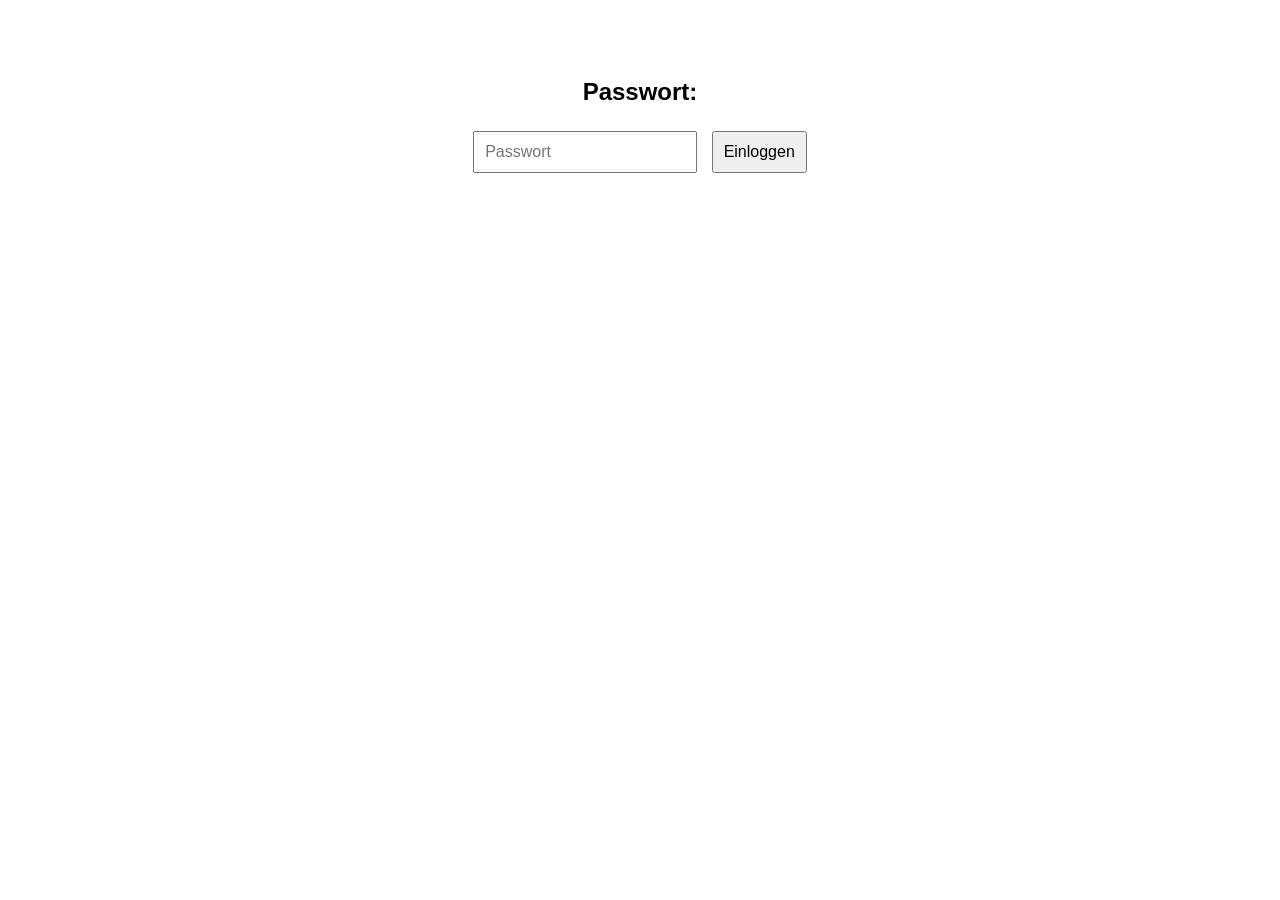
==== index.html @ ae8aec2b "Update index.html" ====
<!DOCTYPE html>
<html lang="de">
<head>
    <meta charset="UTF-8">
    <meta name="viewport" content="width=device-width, initial-scale=1.0">
    <title>limonchelli adventures</title>
    <style>
        body { font-family: sans-serif; text-align: center; padding: 50px; }
        .hidden { display: none; }
        input, button { padding: 10px; margin: 5px; font-size: 16px; }
    </style>
</head>
<body>

    <!-- Login-Bereich -->
    <div id="login-box">
        <h2>Passwort: </h2>
        <input type="password" id="password-input" placeholder="Passwort">
        <button onclick="checkPassword()">Einloggen</button>
        <p id="error-message" style="color: red;"></p>
    </div>

    <!-- Geheimer Inhalt -->
    <div id="secret-content" class="hidden">
        <!-- Ersetzen Sie 'ihr-bild.jpg' mit dem Link zu Ihrem Foto -->
        <img src="limonchello.jpeg" alt="Limonchelli Adventures Banner" style="width:100%; max-width:1200px; height:auto;">
        <h1>Willkommen zu den limonchelli adventures !</h1>

        <!-- Füge diesen Code in deine index.html ein -->
        <div class="navigation-container">
            <a href="abenteuer.html" class="btn-adventure">Zu den Abenteuern</a>
        </div>

 
    </div>


    <script>
        function checkPassword() {
            const input = document.getElementById('password-input').value;
            // Ersetze 'geheim123' durch dein Wunschpasswort
            if (input === 'hariksee') { 
                document.getElementById('login-box').classList.add('hidden');
                document.getElementById('secret-content').classList.remove('hidden');
            } else {
                document.getElementById('error-message').innerText = 'Falsches Passwort!';
            }
        }
    </script>

</body>
</html>
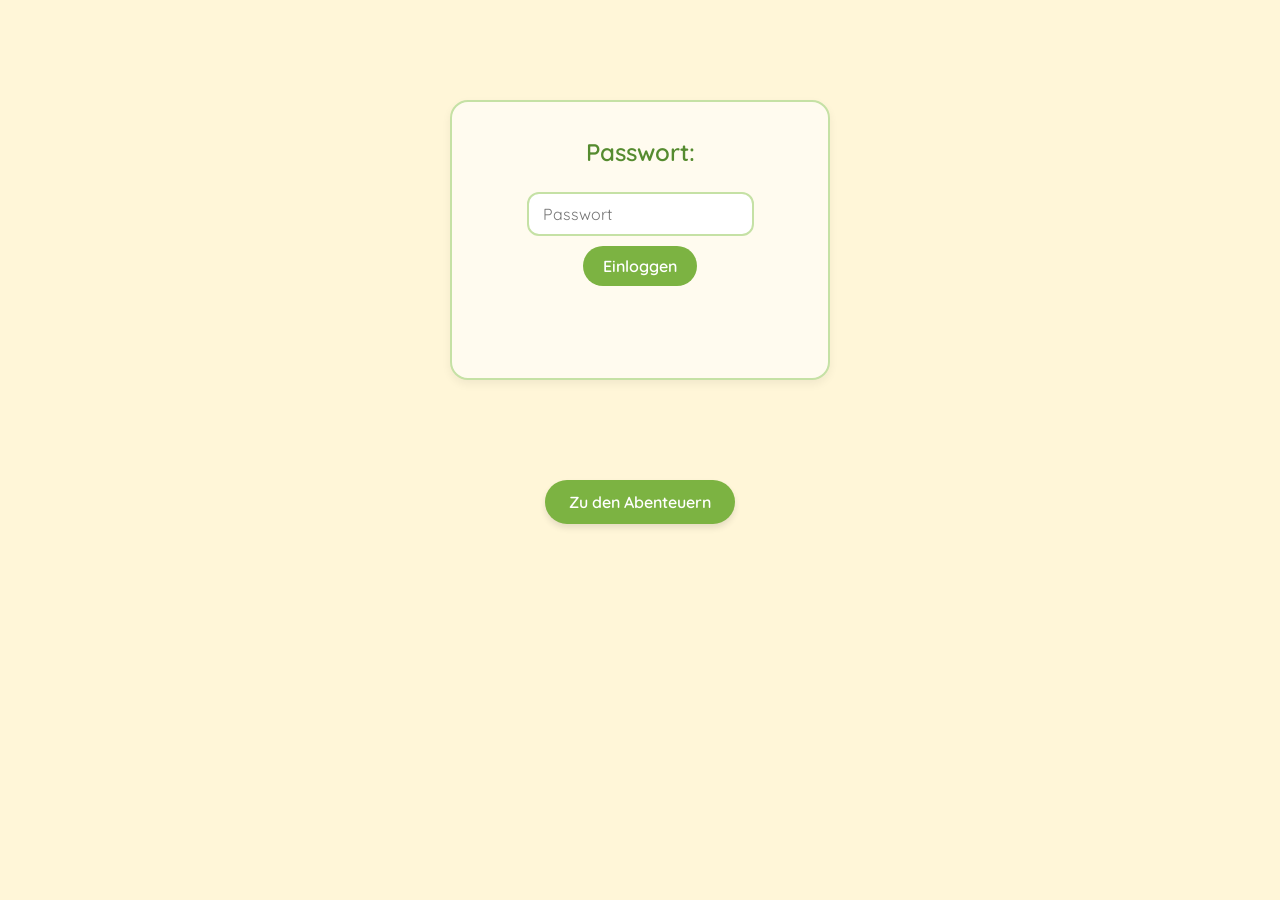
==== commit fbc8f2fc: "Claude index.html" ====
--- a/index.html
+++ b/index.html
@@ -1,32 +1,42 @@
-
-
 <!DOCTYPE html>
 <html lang="de">
 <head>
     <meta charset="UTF-8">
     <meta name="viewport" content="width=device-width, initial-scale=1.0">
     <title>limonchelli adventures</title>
-    <style>
-        body { font-family: sans-serif; text-align: center; padding: 50px; }
-        .hidden { display: none; }
-        input, button { padding: 10px; margin: 5px; font-size: 16px; }
-    </style>
+    <link rel="stylesheet" href="style.css">
 </head>
 <body>
-
     <!-- Login-Bereich -->
     <div id="login-box">
-        <h2>Passwort: </h2>
+        <h2>Passwort:</h2>
         <input type="password" id="password-input" placeholder="Passwort">
         <button onclick="checkPassword()">Einloggen</button>
-        <p id="error-message" style="color: red;"></p>
+        <p id="error-message"></p>
     </div>
-
     <!-- Geheimer Inhalt -->
     <div id="secret-content" class="hidden">
         <!-- Ersetzen Sie 'ihr-bild.jpg' mit dem Link zu Ihrem Foto -->
-        <img src="limonchello.jpeg" alt="Limonchelli Adventures Banner" style="width:100%; max-width:1200px; height:auto;">
+        <img src="limonchello.jpeg" alt="Limonchelli Adventures Banner" style="width:60%; max-width:1200px; height:auto; border-radius: 12px;">
         <h1>Willkommen zu den limonchelli adventures !</h1>
+        <div class="navigation-container">
+            <a href="abenteuer.html" class="btn-adventure">Zu den Abenteuern</a>
+        </div>
+    </div>
+    <script>
+        function checkPassword() {
+            const input = document.getElementById('password-input').value;
+            // Ersetze 'hariksee' durch dein Wunschpasswort
+            if (input === 'hariksee') {
+                document.getElementById('login-box').classList.add('hidden');
+                document.getElementById('secret-content').classList.remove('hidden');
+            } else {
+                document.getElementById('error-message').innerText = 'Falsches Passwort!';
+            }
+        }
+    </script>
+</body>
+</html>
 
         <!-- Füge diesen Code in deine index.html ein -->
         <div class="navigation-container">
--- a/style.css
+++ b/style.css
@@ -0,0 +1,193 @@
+/* ==========================================
+   limonchelli adventures – Stylesheet
+   Farbwelt: Pastellgelb & Blattgrün
+   ========================================== */
+
+@import url('https://fonts.googleapis.com/css2?family=Quicksand:wght@400;500;600;700&display=swap');
+
+:root {
+    --pastel-yellow: #FFF6D8;
+    --pastel-yellow-soft: #FFFBEF;
+    --leaf-green: #7CB342;
+    --leaf-green-dark: #558B2F;
+    --leaf-green-light: #C5E1A5;
+    --text-dark: #3B4A2A;
+    --white: #ffffff;
+}
+
+* {
+    box-sizing: border-box;
+}
+
+body {
+    font-family: 'Quicksand', sans-serif;
+    background-color: var(--pastel-yellow);
+    color: var(--text-dark);
+    margin: 0;
+    padding: 0;
+    text-align: center;
+}
+
+/* ---------- Header ---------- */
+header {
+    background-color: var(--leaf-green-light);
+    padding: 30px 20px;
+    border-bottom: 4px solid var(--leaf-green);
+}
+
+header h1 {
+    margin: 0 0 10px 0;
+    font-weight: 700;
+    font-size: 2rem;
+    color: var(--leaf-green-dark);
+}
+
+header a {
+    display: inline-block;
+    margin-top: 8px;
+    color: var(--leaf-green-dark) !important;
+    font-weight: 600;
+    text-decoration: none;
+    transition: color 0.2s;
+}
+
+header a:hover {
+    color: var(--text-dark) !important;
+}
+
+/* ---------- Main-Bereich ---------- */
+main {
+    padding: 40px 20px;
+    max-width: 900px;
+    margin: 0 auto;
+}
+
+main h2 {
+    color: var(--leaf-green-dark);
+    font-size: 1.6rem;
+    margin-bottom: 25px;
+}
+
+main p {
+    line-height: 1.6;
+    font-size: 1.05rem;
+}
+
+/* ---------- Event-Karte (Datum & Ort) ---------- */
+.event-card {
+    display: inline-flex;
+    align-items: center;
+    gap: 20px;
+    background-color: var(--pastel-yellow-soft);
+    border: 2px solid var(--leaf-green-light);
+    border-radius: 18px;
+    padding: 14px 28px;
+    margin: 20px auto;
+    box-shadow: 0 4px 10px rgba(0,0,0,0.06);
+    font-weight: 600;
+    color: var(--leaf-green-dark);
+}
+
+.event-card .event-date,
+.event-card .event-location {
+    display: flex;
+    align-items: center;
+    gap: 8px;
+    font-size: 1.05rem;
+}
+
+.event-card .divider {
+    width: 1px;
+    height: 24px;
+    background-color: var(--leaf-green-light);
+}
+
+/* ---------- Button (Startseite -> Abenteuer) ---------- */
+.btn-adventure {
+    display: inline-block;
+    padding: 12px 24px;
+    background-color: var(--leaf-green);
+    color: white;
+    text-decoration: none;
+    border-radius: 25px;
+    font-weight: 600;
+    font-family: 'Quicksand', sans-serif;
+    box-shadow: 0 4px 6px rgba(0,0,0,0.1);
+    transition: background 0.3s, transform 0.2s;
+}
+
+.btn-adventure:hover {
+    background-color: var(--leaf-green-dark);
+    transform: translateY(-2px);
+}
+
+.navigation-container {
+    margin-top: 25px;
+}
+
+/* ---------- Login-Box (index.html) ---------- */
+.hidden {
+    display: none;
+}
+
+#login-box {
+    max-width: 380px;
+    margin: 100px auto;
+    background-color: var(--pastel-yellow-soft);
+    border: 2px solid var(--leaf-green-light);
+    border-radius: 18px;
+    padding: 35px 30px;
+    box-shadow: 0 4px 10px rgba(0,0,0,0.06);
+}
+
+#login-box h2 {
+    color: var(--leaf-green-dark);
+    margin-top: 0;
+    font-weight: 600;
+}
+
+#login-box input {
+    font-family: 'Quicksand', sans-serif;
+    padding: 10px 14px;
+    margin: 5px;
+    font-size: 16px;
+    border: 2px solid var(--leaf-green-light);
+    border-radius: 12px;
+    outline: none;
+    transition: border-color 0.2s;
+}
+
+#login-box input:focus {
+    border-color: var(--leaf-green);
+}
+
+#login-box button {
+    font-family: 'Quicksand', sans-serif;
+    padding: 10px 20px;
+    margin: 5px;
+    font-size: 16px;
+    font-weight: 600;
+    background-color: var(--leaf-green);
+    color: white;
+    border: none;
+    border-radius: 25px;
+    cursor: pointer;
+    transition: background 0.3s, transform 0.2s;
+}
+
+#login-box button:hover {
+    background-color: var(--leaf-green-dark);
+    transform: translateY(-2px);
+}
+
+#error-message {
+    color: #c0392b;
+    font-weight: 600;
+    min-height: 20px;
+}
+
+#secret-content h1 {
+    color: var(--leaf-green-dark);
+    font-weight: 700;
+    margin-top: 25px;
+}
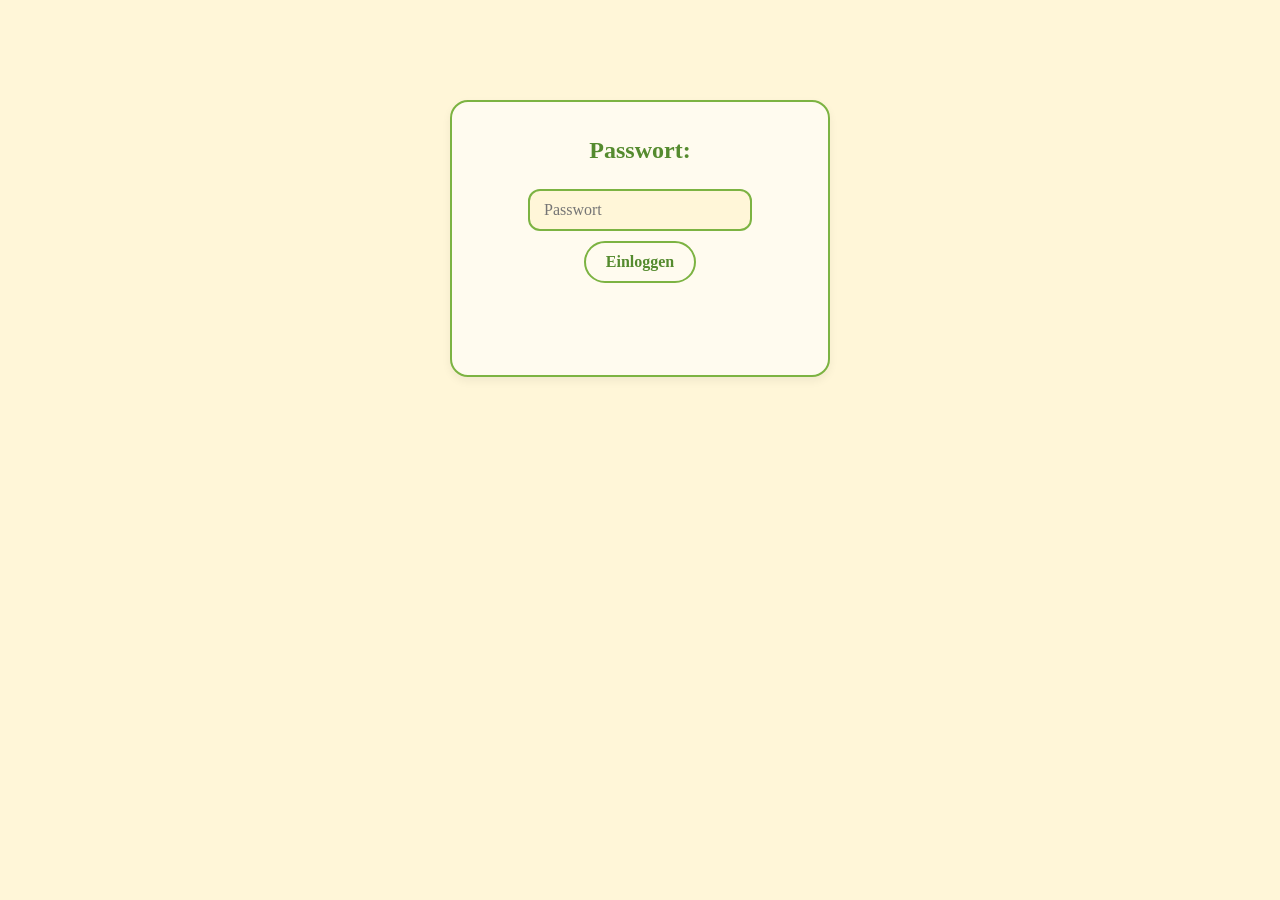
==== commit 0c0080c8: "emojis index.html" ====
--- a/index.html
+++ b/index.html
@@ -23,6 +23,9 @@
             <a href="abenteuer.html" class="btn-adventure">Zu den Abenteuern</a>
         </div>
     </div>
+    <!-- Container für die fallenden Emojis -->
+    <div id="emoji-rain"></div>
+
     <script>
         function checkPassword() {
             const input = document.getElementById('password-input').value;
@@ -30,35 +33,33 @@
             if (input === 'hariksee') {
                 document.getElementById('login-box').classList.add('hidden');
                 document.getElementById('secret-content').classList.remove('hidden');
+                startEmojiRain();
             } else {
                 document.getElementById('error-message').innerText = 'Falsches Passwort!';
+            }
+        }
+
+        function startEmojiRain() {
+            const emojis = ['🍋', '🍹', '🌿', '☀️', '🎉', '🍸'];
+            const container = document.getElementById('emoji-rain');
+            const totalEmojis = 40;
+            const durationMs = 6000; // Regen läuft 6 Sekunden
+
+            for (let i = 0; i < totalEmojis; i++) {
+                setTimeout(() => {
+                    const span = document.createElement('span');
+                    span.className = 'falling-emoji';
+                    span.textContent = emojis[Math.floor(Math.random() * emojis.length)];
+                    span.style.left = Math.random() * 100 + 'vw';
+                    span.style.fontSize = (18 + Math.random() * 22) + 'px';
+                    span.style.animationDuration = (3 + Math.random() * 2.5) + 's';
+                    container.appendChild(span);
+
+                    // Element nach Ende der Animation wieder entfernen
+                    span.addEventListener('animationend', () => span.remove());
+                }, Math.random() * durationMs);
             }
         }
     </script>
 </body>
 </html>
-
-        <!-- Füge diesen Code in deine index.html ein -->
-        <div class="navigation-container">
-            <a href="abenteuer.html" class="btn-adventure">Zu den Abenteuern</a>
-        </div>
-
- 
-    </div>
-
-
-    <script>
-        function checkPassword() {
-            const input = document.getElementById('password-input').value;
-            // Ersetze 'geheim123' durch dein Wunschpasswort
-            if (input === 'hariksee') { 
-                document.getElementById('login-box').classList.add('hidden');
-                document.getElementById('secret-content').classList.remove('hidden');
-            } else {
-                document.getElementById('error-message').innerText = 'Falsches Passwort!';
-            }
-        }
-    </script>
-
-</body>
-</html>
--- a/style.css
+++ b/style.css
@@ -2,8 +2,6 @@
    limonchelli adventures – Stylesheet
    Farbwelt: Pastellgelb & Blattgrün
    ========================================== */
-
-@import url('https://fonts.googleapis.com/css2?family=Quicksand:wght@400;500;600;700&display=swap');
 
 :root {
     --pastel-yellow: #FFF6D8;
@@ -20,9 +18,9 @@
 }
 
 body {
-    font-family: 'Quicksand', sans-serif;
+    font-family: Georgia, 'Times New Roman', serif;
     background-color: var(--pastel-yellow);
-    color: var(--text-dark);
+    color: var(--leaf-green-dark);
     margin: 0;
     padding: 0;
     text-align: center;
@@ -30,14 +28,14 @@
 
 /* ---------- Header ---------- */
 header {
-    background-color: var(--leaf-green-light);
+    background-color: var(--pastel-yellow);
     padding: 30px 20px;
     border-bottom: 4px solid var(--leaf-green);
 }
 
 header h1 {
     margin: 0 0 10px 0;
-    font-weight: 700;
+    font-weight: bold;
     font-size: 2rem;
     color: var(--leaf-green-dark);
 }
@@ -46,13 +44,13 @@
     display: inline-block;
     margin-top: 8px;
     color: var(--leaf-green-dark) !important;
-    font-weight: 600;
+    font-weight: bold;
     text-decoration: none;
     transition: color 0.2s;
 }
 
 header a:hover {
-    color: var(--text-dark) !important;
+    color: var(--leaf-green) !important;
 }
 
 /* ---------- Main-Bereich ---------- */
@@ -60,6 +58,7 @@
     padding: 40px 20px;
     max-width: 900px;
     margin: 0 auto;
+    background-color: var(--pastel-yellow);
 }
 
 main h2 {
@@ -71,6 +70,7 @@
 main p {
     line-height: 1.6;
     font-size: 1.05rem;
+    color: var(--leaf-green-dark);
 }
 
 /* ---------- Event-Karte (Datum & Ort) ---------- */
@@ -79,12 +79,12 @@
     align-items: center;
     gap: 20px;
     background-color: var(--pastel-yellow-soft);
-    border: 2px solid var(--leaf-green-light);
+    border: 2px solid var(--leaf-green);
     border-radius: 18px;
     padding: 14px 28px;
     margin: 20px auto;
     box-shadow: 0 4px 10px rgba(0,0,0,0.06);
-    font-weight: 600;
+    font-weight: bold;
     color: var(--leaf-green-dark);
 }
 
@@ -99,25 +99,26 @@
 .event-card .divider {
     width: 1px;
     height: 24px;
-    background-color: var(--leaf-green-light);
+    background-color: var(--leaf-green);
 }
 
-/* ---------- Button (Startseite -> Abenteuer) ---------- */
+/* ---------- Buttons (Outline-Stil) ---------- */
 .btn-adventure {
     display: inline-block;
     padding: 12px 24px;
-    background-color: var(--leaf-green);
-    color: white;
+    background-color: var(--pastel-yellow-soft);
+    color: var(--leaf-green-dark);
     text-decoration: none;
+    border: 2px solid var(--leaf-green);
     border-radius: 25px;
-    font-weight: 600;
-    font-family: 'Quicksand', sans-serif;
-    box-shadow: 0 4px 6px rgba(0,0,0,0.1);
-    transition: background 0.3s, transform 0.2s;
+    font-weight: bold;
+    font-family: Georgia, 'Times New Roman', serif;
+    transition: background 0.3s, transform 0.2s, color 0.2s;
 }
 
 .btn-adventure:hover {
-    background-color: var(--leaf-green-dark);
+    background-color: var(--leaf-green);
+    color: var(--white);
     transform: translateY(-2px);
 }
 
@@ -134,7 +135,7 @@
     max-width: 380px;
     margin: 100px auto;
     background-color: var(--pastel-yellow-soft);
-    border: 2px solid var(--leaf-green-light);
+    border: 2px solid var(--leaf-green);
     border-radius: 18px;
     padding: 35px 30px;
     box-shadow: 0 4px 10px rgba(0,0,0,0.06);
@@ -143,51 +144,54 @@
 #login-box h2 {
     color: var(--leaf-green-dark);
     margin-top: 0;
-    font-weight: 600;
+    font-weight: bold;
 }
 
 #login-box input {
-    font-family: 'Quicksand', sans-serif;
+    font-family: Georgia, 'Times New Roman', serif;
     padding: 10px 14px;
     margin: 5px;
     font-size: 16px;
-    border: 2px solid var(--leaf-green-light);
+    background-color: var(--pastel-yellow);
+    color: var(--leaf-green-dark);
+    border: 2px solid var(--leaf-green);
     border-radius: 12px;
     outline: none;
     transition: border-color 0.2s;
 }
 
 #login-box input:focus {
-    border-color: var(--leaf-green);
+    border-color: var(--leaf-green-dark);
 }
 
 #login-box button {
-    font-family: 'Quicksand', sans-serif;
+    font-family: Georgia, 'Times New Roman', serif;
     padding: 10px 20px;
     margin: 5px;
     font-size: 16px;
-    font-weight: 600;
-    background-color: var(--leaf-green);
-    color: white;
-    border: none;
+    font-weight: bold;
+    background-color: var(--pastel-yellow-soft);
+    color: var(--leaf-green-dark);
+    border: 2px solid var(--leaf-green);
     border-radius: 25px;
     cursor: pointer;
-    transition: background 0.3s, transform 0.2s;
+    transition: background 0.3s, transform 0.2s, color 0.2s;
 }
 
 #login-box button:hover {
-    background-color: var(--leaf-green-dark);
+    background-color: var(--leaf-green);
+    color: var(--white);
     transform: translateY(-2px);
 }
 
 #error-message {
     color: #c0392b;
-    font-weight: 600;
+    font-weight: bold;
     min-height: 20px;
 }
 
 #secret-content h1 {
     color: var(--leaf-green-dark);
-    font-weight: 700;
+    font-weight: bold;
     margin-top: 25px;
 }
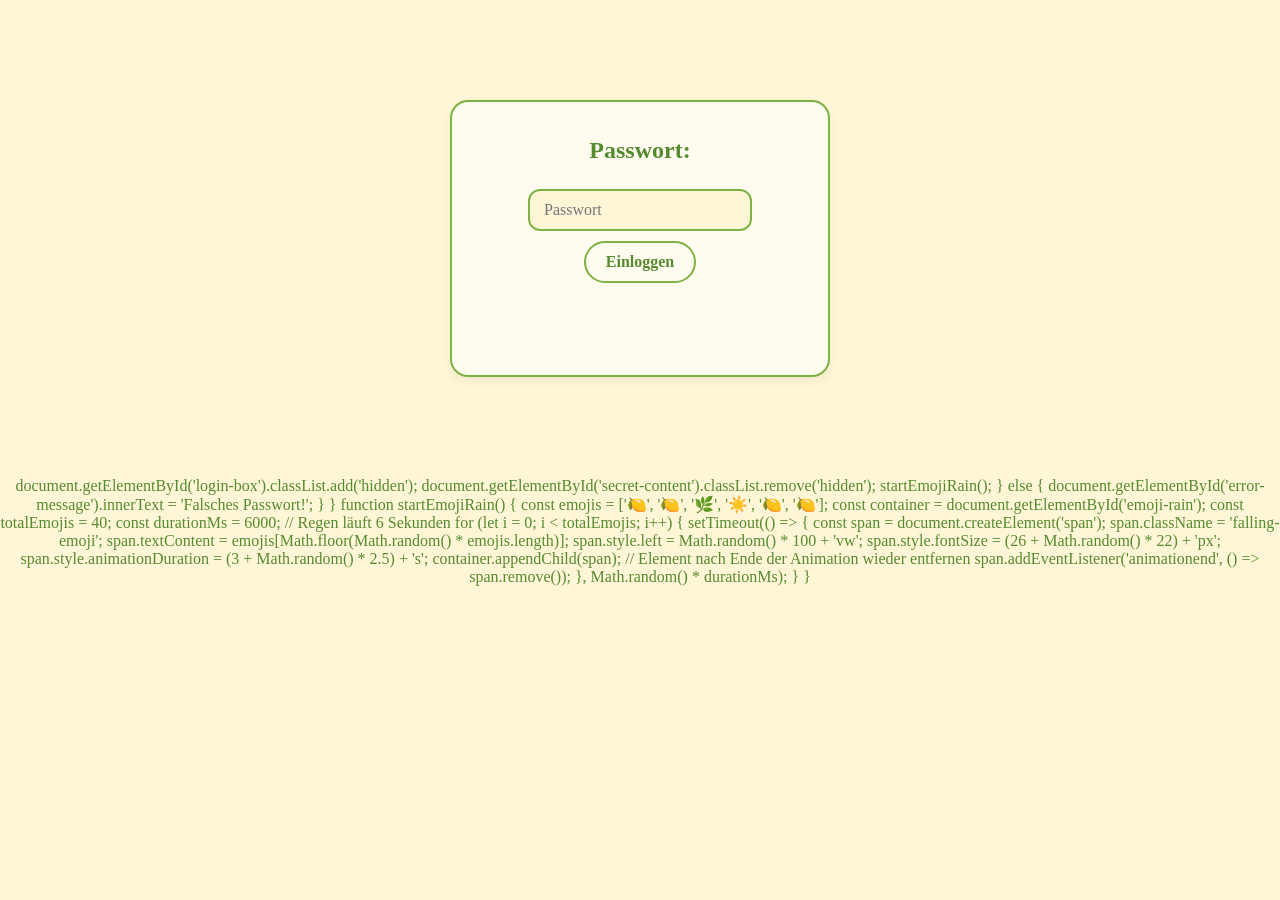
==== commit eec67b73: "fallback foto index.html" ====
--- a/index.html
+++ b/index.html
@@ -16,8 +16,13 @@
     </div>
     <!-- Geheimer Inhalt -->
     <div id="secret-content" class="hidden">
-        <!-- Ersetzen Sie 'ihr-bild.jpg' mit dem Link zu Ihrem Foto -->
-        <img src="limonchello.jpeg" alt="Limonchelli Adventures Banner" style="width:60%; max-width:1200px; height:auto; border-radius: 12px;">
+        <!-- Ersetze 'limonchelli-video.mp4' mit dem Dateinamen deines Videos -->
+        <video id="banner-video" class="banner-video" autoplay muted loop playsinline>
+            <source src="limonchellis-video.mp4" type="video/mp4">
+            Dein Browser unterstützt das Video-Tag leider nicht.
+        </video>
+        <!-- Wird automatisch angezeigt, falls das Video nicht abgespielt werden kann -->
+        <img id="banner-fallback" class="banner-video hidden" src="limonchellis-foto.jpg" alt="Limonchelli Adventures Banner">
         <h1>Willkommen zu den limonchelli adventures !</h1>
         <div class="navigation-container">
             <a href="abenteuer.html" class="btn-adventure">Zu den Abenteuern</a>
@@ -27,6 +32,24 @@
     <div id="emoji-rain"></div>
 
     <script>
+        // Fallback: falls das Video nicht geladen/abgespielt werden kann, Bild zeigen
+        const bannerVideo = document.getElementById('banner-video');
+        const bannerFallback = document.getElementById('banner-fallback');
+
+        function showBannerFallback() {
+            bannerVideo.classList.add('hidden');
+            bannerFallback.classList.remove('hidden');
+        }
+
+        bannerVideo.addEventListener('error', showBannerFallback);
+        bannerVideo.querySelector('source').addEventListener('error', showBannerFallback);
+        // Falls das Video nach kurzer Zeit gar nicht startet (z.B. blockiert), ebenfalls Bild zeigen
+        setTimeout(() => {
+            if (bannerVideo.readyState === 0) {
+                showBannerFallback();
+            }
+        }, 3000);
+
         function checkPassword() {
             const input = document.getElementById('password-input').value;
             // Ersetze 'hariksee' durch dein Wunschpasswort
@@ -40,7 +63,7 @@
         }
 
         function startEmojiRain() {
-            const emojis = ['🍋', '🍹', '🌿', '☀️', '🎉', '🍸'];
+            const emojis = ['🍋', '🍋', '🍋', '☀️','🍋'', '🍋'];
             const container = document.getElementById('emoji-rain');
             const totalEmojis = 40;
             const durationMs = 6000; // Regen läuft 6 Sekunden
@@ -51,7 +74,38 @@
                     span.className = 'falling-emoji';
                     span.textContent = emojis[Math.floor(Math.random() * emojis.length)];
                     span.style.left = Math.random() * 100 + 'vw';
-                    span.style.fontSize = (18 + Math.random() * 22) + 'px';
+                    span.style.fontSize = (26 + Math.random() * 22) + 'px';
+                    span.style.animationDuration = (3 + Math.random() * 2.5) + 's';
+                    container.appendChild(span);
+
+                    // Element nach Ende der Animation wieder entfernen
+                    span.addEventListener('animationend', () => span.remove());
+                }, Math.random() * durationMs);
+            }
+        }
+    </script>
+</body>
+</html>                document.getElementById('login-box').classList.add('hidden');
+                document.getElementById('secret-content').classList.remove('hidden');
+                startEmojiRain();
+            } else {
+                document.getElementById('error-message').innerText = 'Falsches Passwort!';
+            }
+        }
+
+        function startEmojiRain() {
+            const emojis = ['🍋', '🍋', '🌿', '☀️', '🍋', '🍋'];
+            const container = document.getElementById('emoji-rain');
+            const totalEmojis = 40;
+            const durationMs = 6000; // Regen läuft 6 Sekunden
+
+            for (let i = 0; i < totalEmojis; i++) {
+                setTimeout(() => {
+                    const span = document.createElement('span');
+                    span.className = 'falling-emoji';
+                    span.textContent = emojis[Math.floor(Math.random() * emojis.length)];
+                    span.style.left = Math.random() * 100 + 'vw';
+                    span.style.fontSize = (26 + Math.random() * 22) + 'px';
                     span.style.animationDuration = (3 + Math.random() * 2.5) + 's';
                     container.appendChild(span);
 
--- a/style.css
+++ b/style.css
@@ -28,9 +28,23 @@
 
 /* ---------- Header ---------- */
 header {
-    background-color: var(--pastel-yellow);
-    padding: 30px 20px;
+    position: relative;
+    background-color: var(--pastel-yellow);
+    padding: 40px 20px;
     border-bottom: 4px solid var(--leaf-green);
+    overflow: hidden;
+    isolation: isolate;
+}
+
+header::before {
+    content: "";
+    position: absolute;
+    inset: 0;
+    background-image: url('limonchello.jpeg');
+    background-repeat: repeat;
+    background-size: 130px 130px;
+    opacity: 0.12;
+    z-index: -1;
 }
 
 header h1 {
@@ -38,6 +52,11 @@
     font-weight: bold;
     font-size: 2rem;
     color: var(--leaf-green-dark);
+    display: inline-block;
+    background-color: var(--pastel-yellow-soft);
+    padding: 10px 22px;
+    border-radius: 16px;
+    border: 2px solid var(--leaf-green-light);
 }
 
 header a {
@@ -65,6 +84,7 @@
     color: var(--leaf-green-dark);
     font-size: 1.6rem;
     margin-bottom: 25px;
+    text-align: left;
 }
 
 main p {
@@ -195,3 +215,44 @@
     font-weight: bold;
     margin-top: 25px;
 }
+
+/* ---------- Video-Banner (index.html) ---------- */
+.banner-video {
+    width: 60%;
+    max-width: 1200px;
+    height: auto;
+    border-radius: 12px;
+    border: 3px solid var(--leaf-green);
+    box-shadow: 0 4px 10px rgba(0,0,0,0.08);
+}
+
+/* ---------- Emoji-Regen ---------- */
+#emoji-rain {
+    position: fixed;
+    top: 0;
+    left: 0;
+    width: 100vw;
+    height: 100vh;
+    pointer-events: none;
+    overflow: hidden;
+    z-index: 999;
+}
+
+.falling-emoji {
+    position: absolute;
+    top: -10vh;
+    animation-name: fall;
+    animation-timing-function: linear;
+    animation-fill-mode: forwards;
+}
+
+@keyframes fall {
+    0% {
+        transform: translateY(0) rotate(0deg);
+        opacity: 1;
+    }
+    100% {
+        transform: translateY(115vh) rotate(360deg);
+        opacity: 0.9;
+    }
+}
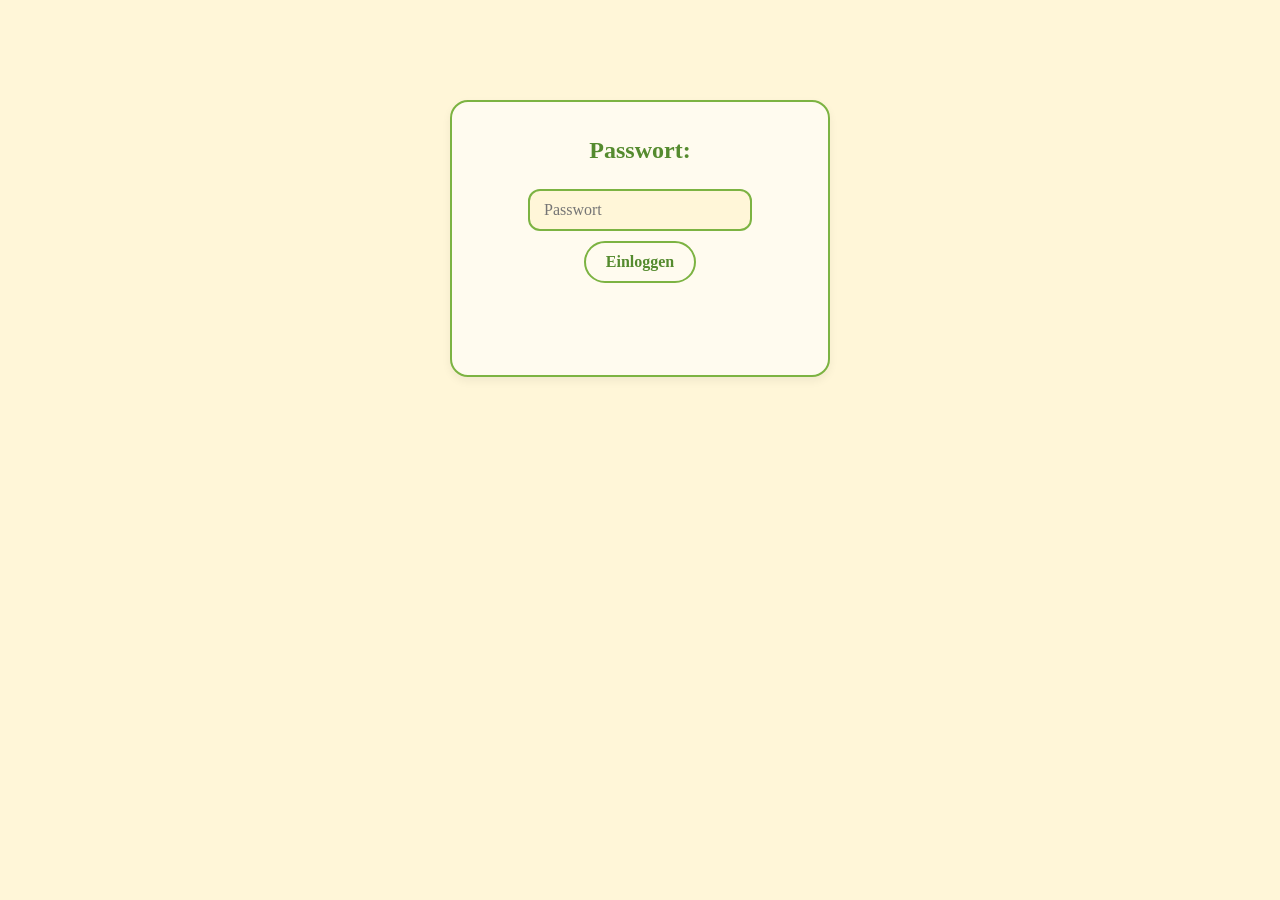
==== commit 162b74ae: "fix index.html" ====
--- a/index.html
+++ b/index.html
@@ -63,7 +63,7 @@
         }
 
         function startEmojiRain() {
-            const emojis = ['🍋', '🍋', '🍋', '☀️','🍋'', '🍋'];
+            const emojis = ['🍋', '🍋', '🍋', '☀️', '🍋', '🍋'];
             const container = document.getElementById('emoji-rain');
             const totalEmojis = 40;
             const durationMs = 6000; // Regen läuft 6 Sekunden
@@ -74,38 +74,7 @@
                     span.className = 'falling-emoji';
                     span.textContent = emojis[Math.floor(Math.random() * emojis.length)];
                     span.style.left = Math.random() * 100 + 'vw';
-                    span.style.fontSize = (26 + Math.random() * 22) + 'px';
-                    span.style.animationDuration = (3 + Math.random() * 2.5) + 's';
-                    container.appendChild(span);
-
-                    // Element nach Ende der Animation wieder entfernen
-                    span.addEventListener('animationend', () => span.remove());
-                }, Math.random() * durationMs);
-            }
-        }
-    </script>
-</body>
-</html>                document.getElementById('login-box').classList.add('hidden');
-                document.getElementById('secret-content').classList.remove('hidden');
-                startEmojiRain();
-            } else {
-                document.getElementById('error-message').innerText = 'Falsches Passwort!';
-            }
-        }
-
-        function startEmojiRain() {
-            const emojis = ['🍋', '🍋', '🌿', '☀️', '🍋', '🍋'];
-            const container = document.getElementById('emoji-rain');
-            const totalEmojis = 40;
-            const durationMs = 6000; // Regen läuft 6 Sekunden
-
-            for (let i = 0; i < totalEmojis; i++) {
-                setTimeout(() => {
-                    const span = document.createElement('span');
-                    span.className = 'falling-emoji';
-                    span.textContent = emojis[Math.floor(Math.random() * emojis.length)];
-                    span.style.left = Math.random() * 100 + 'vw';
-                    span.style.fontSize = (26 + Math.random() * 22) + 'px';
+                    span.style.fontSize = (18 + Math.random() * 22) + 'px';
                     span.style.animationDuration = (3 + Math.random() * 2.5) + 's';
                     container.appendChild(span);
 
